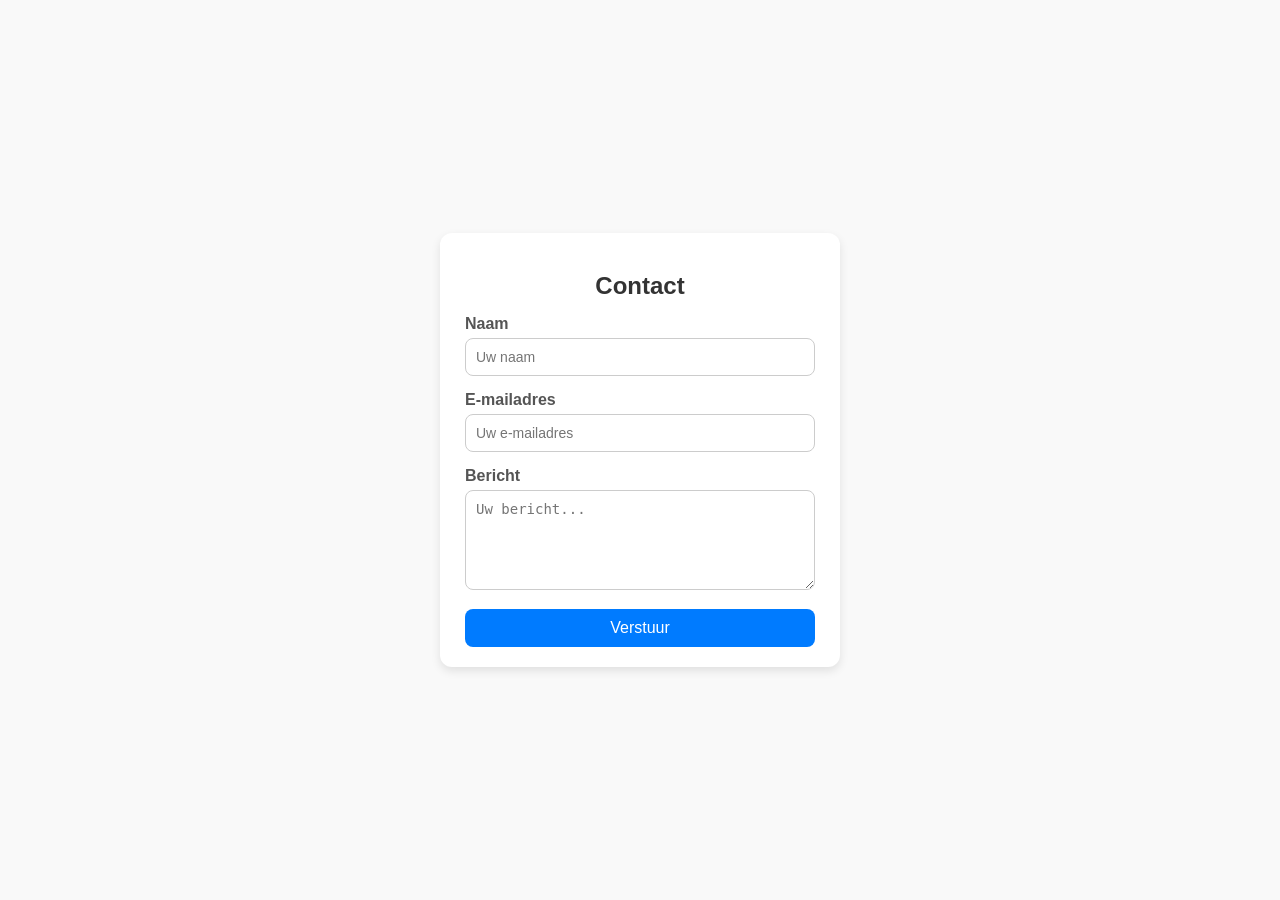
==== contact.html @ 676dcffc "contact pagina toegevoegd" ====
<!DOCTYPE html>
<html lang="nl">
<head>
    <title>Contact</title>
    <link href="contact.css" rel="stylesheet">
</head>
<body>
    <form class="contact-form" action="bedankt.html" method="GET">
        <h2>Contact</h2>

        <div class="form-group">
            <label for="naam">Naam</label>
            <input type="text" id="naam" name="naam" placeholder="Uw naam" required>
        </div>

        <div class="form-group">
            <label for="email">E-mailadres</label>
            <input type="email" id="email" name="email" placeholder="Uw e-mailadres" required>
        </div>

        <div class="form-group">
            <label for="bericht">Bericht</label>
            <textarea id="bericht" name="bericht" placeholder="Uw bericht..." required></textarea>
        </div>

        <button type="submit" class="btn">Verstuur</button>
    </form>
</body>
</html>
---- contact.css ----
body {
font-family: Arial, sans-serif;
background-color: #f9f9f9;
display: flex;
justify-content: center;
align-items: center;
min-height: 100vh;
margin: 0;
}

.contact-form {
background-color: #fff;
padding: 20px 25px;
border-radius: 12px;
box-shadow: 0 4px 10px rgba(0, 0, 0, 0.1);
width: 350px;
}

.contact-form h2 {
text-align: center;
margin-bottom: 15px;
color: #333;
}

.form-group {
margin-bottom: 15px;
}

label {
display: block;
font-weight: bold;
margin-bottom: 5px;
color: #555;
}

input, textarea {
width: 100%;
padding: 10px;
border: 1px solid #ccc;
border-radius: 8px;
box-sizing: border-box;
font-size: 14px;
}

textarea {
resize: vertical;
min-height: 100px;
}

.btn {
display: inline-block;
width: 100%;
padding: 10px;
background-color: #007BFF;
color: white;
border: none;
border-radius: 8px;
cursor: pointer;
font-size: 16px;
transition: background-color 0.3s ease;
}

.btn:hover {
background-color: #0056b3;
}
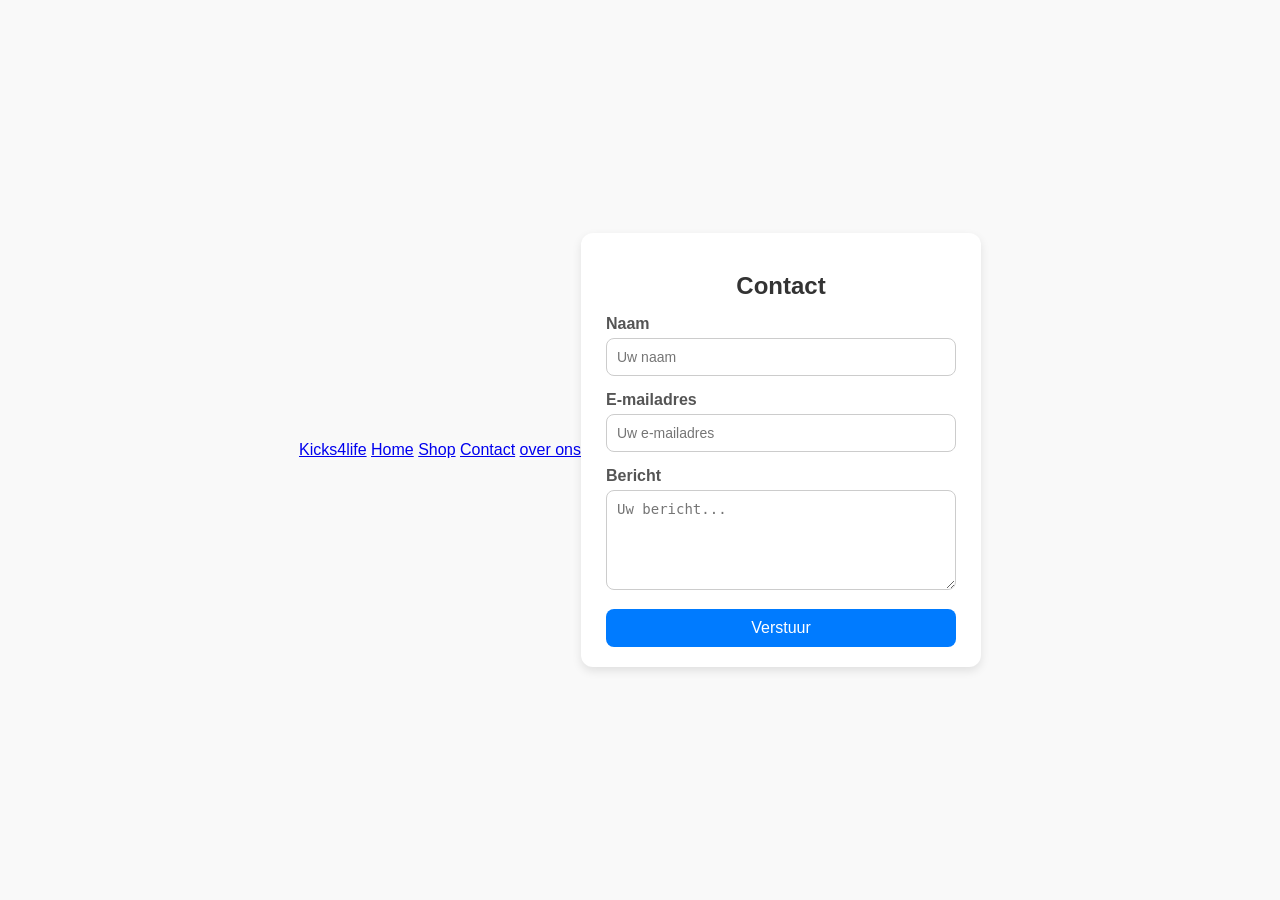
==== commit f46938d6: "Update contact.html" ====
--- a/contact.html
+++ b/contact.html
@@ -3,6 +3,13 @@
 <head>
     <title>Contact</title>
     <link href="contact.css" rel="stylesheet">
+    <div class="topnav">    
+      <a href="#logo">Kicks4life</a>
+      <a href="#home">Home</a>
+      <a href="#news">Shop</a>
+      <a href="#contact">Contact</a>
+      <a class="active" href="#about">over ons</a>
+    </div>
 </head>
 <body>
     <form class="contact-form" action="bedankt.html" method="GET">
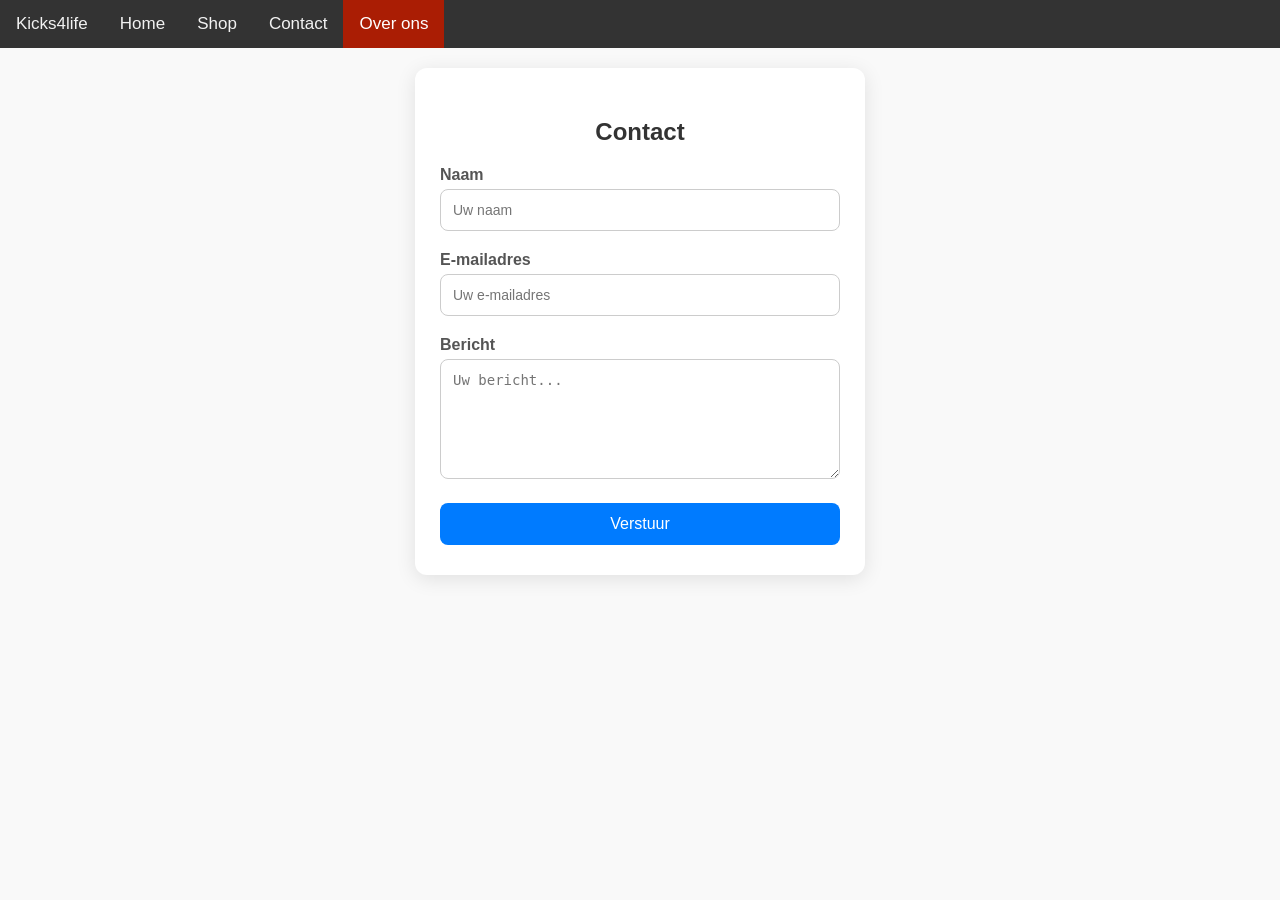
==== commit bc78f09c: "Add files via upload" ====
--- a/contact.html
+++ b/contact.html
@@ -1,17 +1,20 @@
 <!DOCTYPE html>
 <html lang="nl">
 <head>
+    <meta charset="UTF-8">
+    <meta name="viewport" content="width=device-width, initial-scale=1.0">
     <title>Contact</title>
     <link href="contact.css" rel="stylesheet">
-    <div class="topnav">    
-      <a href="#logo">Kicks4life</a>
-      <a href="#home">Home</a>
-      <a href="#news">Shop</a>
-      <a href="#contact">Contact</a>
-      <a class="active" href="#about">over ons</a>
-    </div>
 </head>
 <body>
+    <div class="topnav">    
+        <a href="#logo">Kicks4life</a>
+        <a href="#home">Home</a>
+        <a href="#news">Shop</a>
+        <a href="#contact">Contact</a>
+        <a class="active" href="#about">Over ons</a>
+    </div>
+
     <form class="contact-form" action="bedankt.html" method="GET">
         <h2>Contact</h2>
 
--- a/contact.css
+++ b/contact.css
@@ -1,65 +1,103 @@
 body {
-font-family: Arial, sans-serif;
-background-color: #f9f9f9;
-display: flex;
-justify-content: center;
-align-items: center;
-min-height: 100vh;
-margin: 0;
+    font-family: Arial, sans-serif;
+    background-color: #f9f9f9;
+    display: flex;
+    flex-direction: column;
+    align-items: center;
+    min-height: 100vh;
+    margin: 0;
+}
+
+.topnav {
+    background-color: #333;
+    overflow: hidden;
+    width: 100%;
+}
+
+.topnav a {
+    float: left;
+    color: #f2f2f2;
+    text-align: center;
+    padding: 14px 16px;
+    text-decoration: none;
+    font-size: 17px;
+}
+
+.topnav a:hover {
+    background-color: #ddd;
+    color: black;
+}
+
+.topnav a.active {
+    background-color: #aa1d04;
+    color: white;
 }
 
 .contact-form {
-background-color: #fff;
-padding: 20px 25px;
-border-radius: 12px;
-box-shadow: 0 4px 10px rgba(0, 0, 0, 0.1);
-width: 350px;
+    background-color: #fff;
+    padding: 30px 25px; /* Increased padding for a more spacious feel */
+    border-radius: 12px;
+    box-shadow: 0 4px 20px rgba(0, 0, 0, 0.1); /* Softer shadow for depth */
+    width: 400px; /* Slightly wider form */
+    margin-top: 20px;
+    transition: transform 0.3s; /* Add a hover effect */
+}
+
+.contact-form:hover {
+    transform: translateY(-2px); /* Subtle lift effect on hover */
 }
 
 .contact-form h2 {
-text-align: center;
-margin-bottom: 15px;
-color: #333;
+    text-align: center;
+    margin-bottom: 20px; /* More space below the heading */
+    color: #333;
 }
 
 .form-group {
-margin-bottom: 15px;
+    margin-bottom: 20px; /* Increased space between form groups */
 }
 
 label {
-display: block;
-font-weight: bold;
-margin-bottom: 5px;
-color: #555;
+    display: block;
+    font-weight: bold;
+    margin-bottom: 5px;
+    color: #555;
 }
 
 input, textarea {
-width: 100%;
-padding: 10px;
-border: 1px solid #ccc;
-border-radius: 8px;
-box-sizing: border-box;
-font-size: 14px;
+    width: 100%;
+    padding: 12px; /* Increased padding for comfort */
+    border: 1px solid #ccc;
+    border-radius: 8px;
+    box-sizing: border-box;
+    font-size: 14px;
+    transition: border-color 0.3s; /* Smooth transition for focus effect */
+}
+
+input:focus, textarea:focus {
+    border-color: #007BFF; /* Change border color on focus */
+    outline: none; /* Remove default outline */
 }
 
 textarea {
-resize: vertical;
-min-height: 100px;
+    resize: vertical;
+    min-height: 120px; /* Slightly taller textarea */
 }
 
 .btn {
-display: inline-block;
-width: 100%;
-padding: 10px;
-background-color: #007BFF;
-color: white;
-border: none;
-border-radius: 8px;
-cursor: pointer;
-font-size: 16px;
-transition: background-color 0.3s ease;
+    display: inline-block;
+    width: 100%;
+    padding: 12px; /* Increased padding for the button */
+    background-color: #007BFF;
+    color: white;
+    border: none;
+    border-radius: 8px;
+    cursor: pointer;
+    font-size: 16px;
+    transition: background-color 0.3s ease, transform 0.3s; /* Add transform effect */
 }
 
 .btn:hover {
-background-color: #0056b3;
-}+    background-color: #0056b3;
+    transform: translateY(-2px); /* Lift effect on hover */
+}
